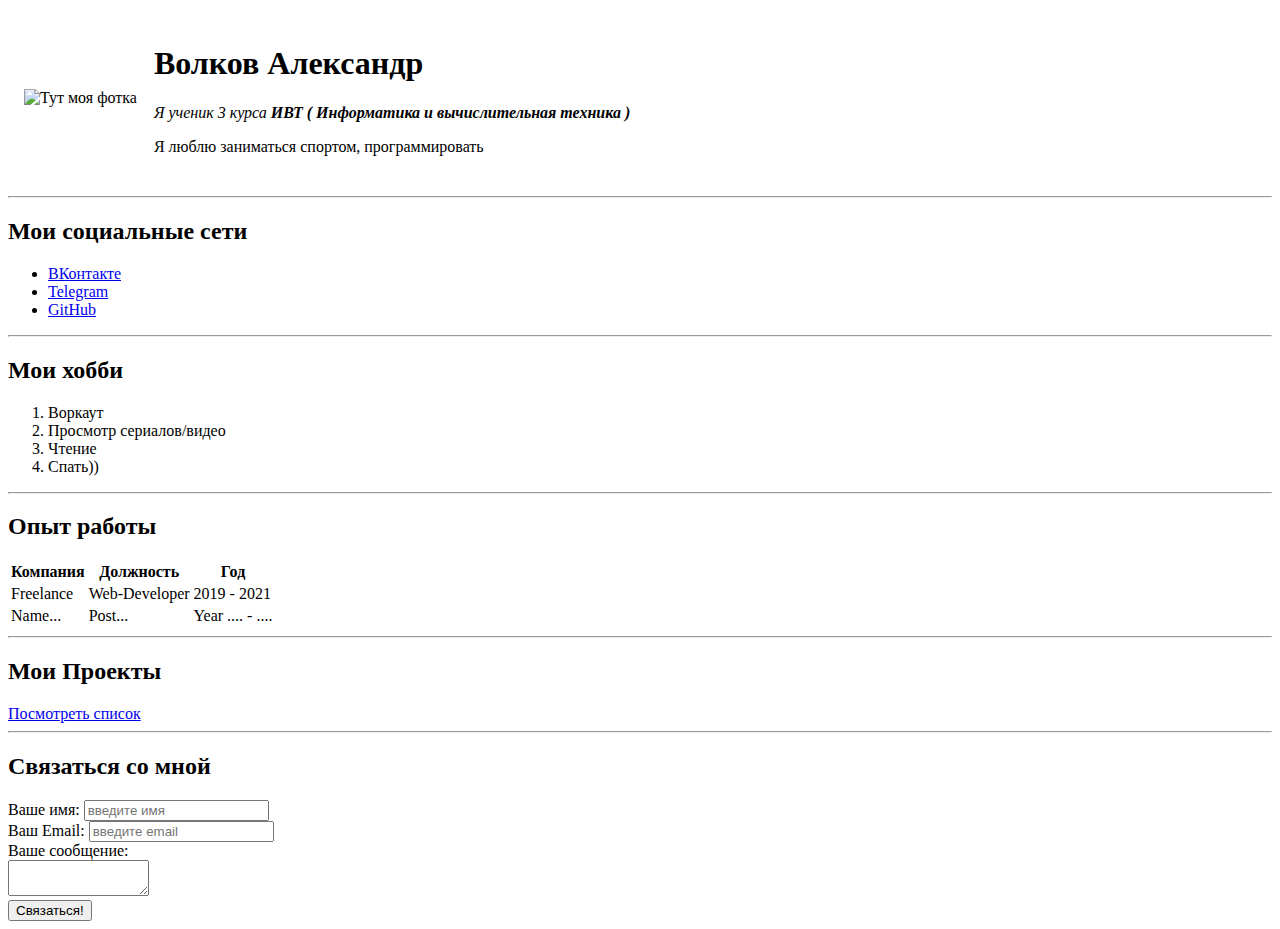
==== index.html @ 48d4feb9 "create cv" ====
<!DOCTYPE html>
<html>
    <head>
        <meta charset="UTF-8">
        <title>Volkov CV</title>
    </head>
    <body>
        <table cellspacing="15">
            <tr>
                <td><img src="/img/ava.jpg" alt="Тут моя фотка" width="200px"></td>
                <td><h1>Волков Александр</h1>
                    <p><em>Я ученик 3 курса <strong>ИВТ ( Информатика и вычислительная техника )</strong></em></p>
                    <p>Я люблю заниматься спортом, программировать</p></td>
            </tr>
        </table>
        
       <hr>

       <h2>Мои социальные сети</h2>
        <ul>
            <li><a href="https://vk.com/alex_w_olf" target="_blank">ВКонтакте</a></li>
            <li><a href="https://t.me/alexw_olf" target="_blank">Telegram</a></li>
            <li><a href="#" target="_blank">GitHub</a></li>
        </ul>

        <hr>

       <h2>Мои хобби</h2>
        <ol>
            <li>Воркаут</li>
            <li>Просмотр сериалов/видео</li>
            <li>Чтение</li>
            <li>Спать))</li>
        </ol>

        <hr>

        <h2>Опыт работы</h2>
        <table>
            <tr>
                <th>Компания</th>
                <th>Должность</th>
                <th>Год</th>
            </tr>
            <tr>
                <td>Freelance</td>
                <td>Web-Developer</td>
                <td>2019 - 2021</td>
            </tr>
            <tr>
                <td>Name...</td>
                <td>Post...</td>
                <td>Year .... - ....</td>
            </tr>
        </table>

        <hr>

        <h2>Мои Проекты</h2>
        <a href="list.html">Посмотреть список</a>

        <hr>
        <h2>Связаться со мной</h2>

        <form action="/">
            <label for="name">Ваше имя:</label>
            <input type="text" id="name" placeholder="введите имя">

            <br>

            <label for="email">Ваш Email:</label>
            <input type="email" id="email" placeholder="введите email">

            <br>

            <label for="text">Ваше сообщение:</label>
            <br>
            <textarea id="text" row="2" cols="15">
            </textarea>

            <br>

            <input type="submit" name="" id="" value="Связаться!">
        </form>
    </body>
</html>
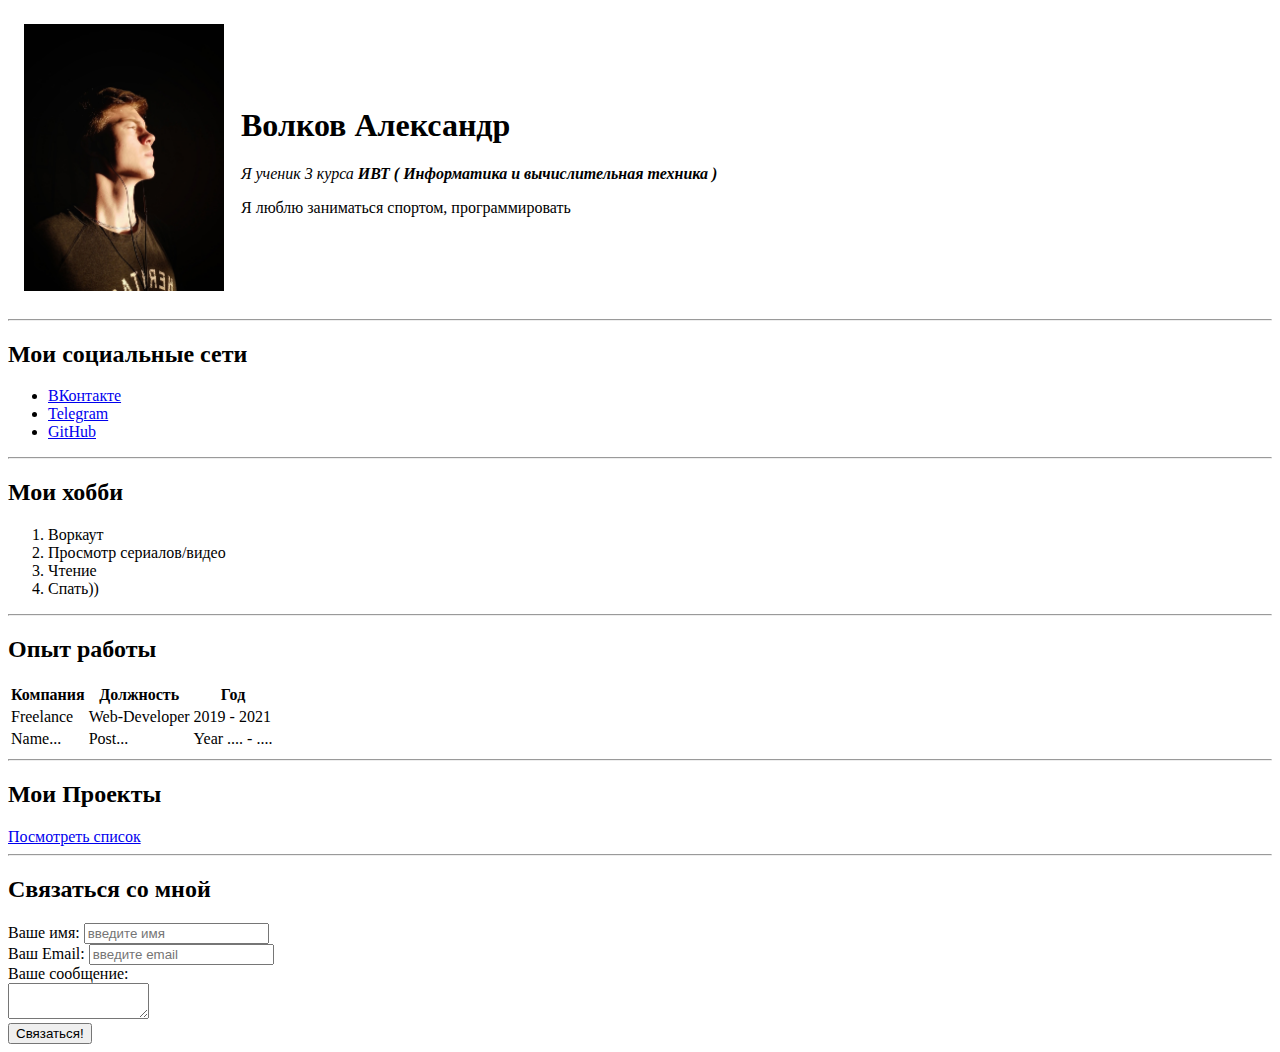
==== commit cce5107b: "Update index.html" ====
--- a/index.html
+++ b/index.html
@@ -7,7 +7,7 @@
     <body>
         <table cellspacing="15">
             <tr>
-                <td><img src="/img/ava.jpg" alt="Тут моя фотка" width="200px"></td>
+                <td><img src="img/ava.jpg" alt="Тут моя фотка" width="200px"></td>
                 <td><h1>Волков Александр</h1>
                     <p><em>Я ученик 3 курса <strong>ИВТ ( Информатика и вычислительная техника )</strong></em></p>
                     <p>Я люблю заниматься спортом, программировать</p></td>
@@ -83,4 +83,4 @@
             <input type="submit" name="" id="" value="Связаться!">
         </form>
     </body>
-</html>+</html>
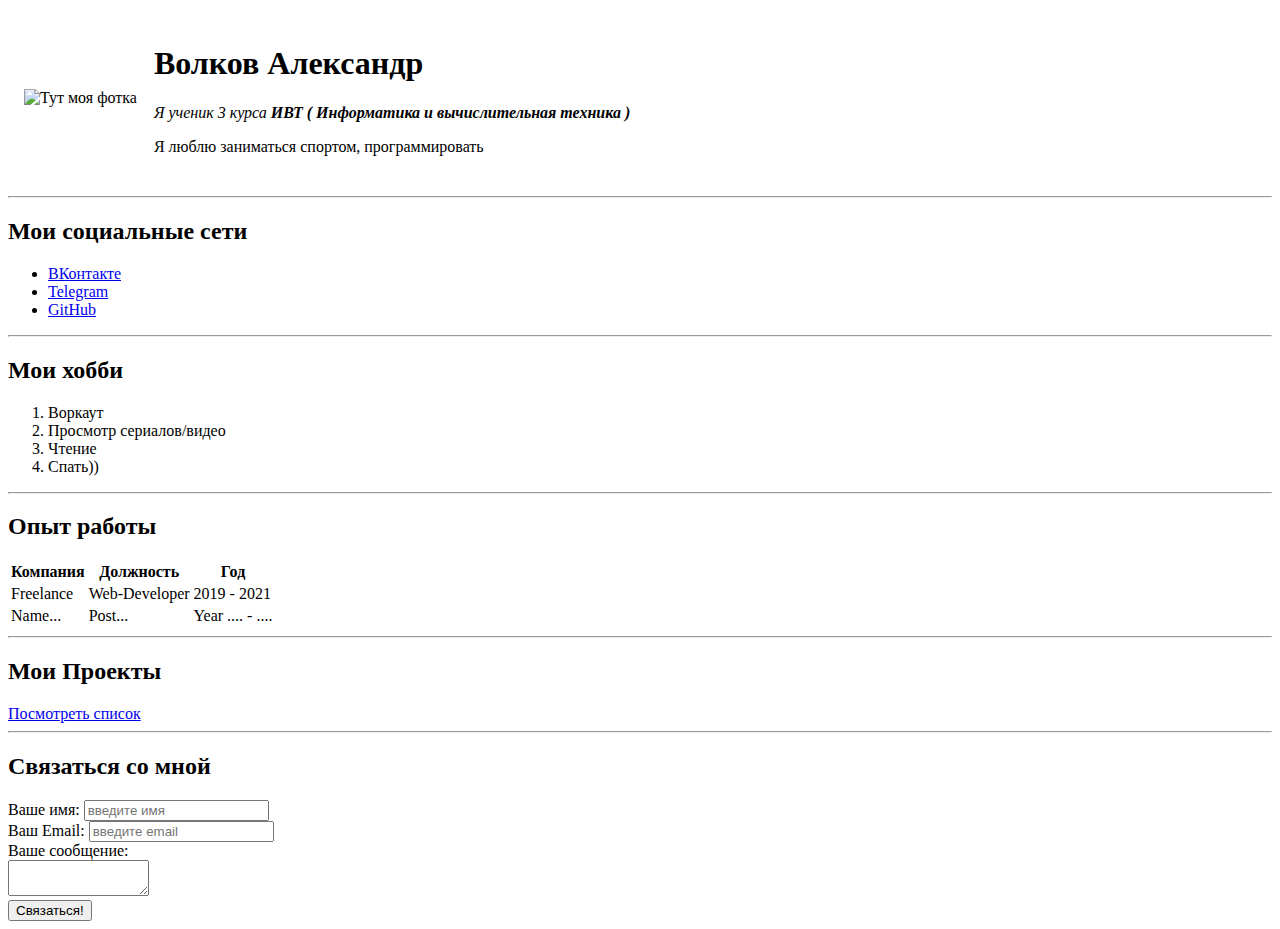
==== commit 9ec9bf07: "Update index.html" ====
--- a/index.html
+++ b/index.html
@@ -7,7 +7,7 @@
     <body>
         <table cellspacing="15">
             <tr>
-                <td><img src="img/ava.jpg" alt="Тут моя фотка" width="200px"></td>
+                <td><img src="ava.jpg" alt="Тут моя фотка" width="200px"></td>
                 <td><h1>Волков Александр</h1>
                     <p><em>Я ученик 3 курса <strong>ИВТ ( Информатика и вычислительная техника )</strong></em></p>
                     <p>Я люблю заниматься спортом, программировать</p></td>
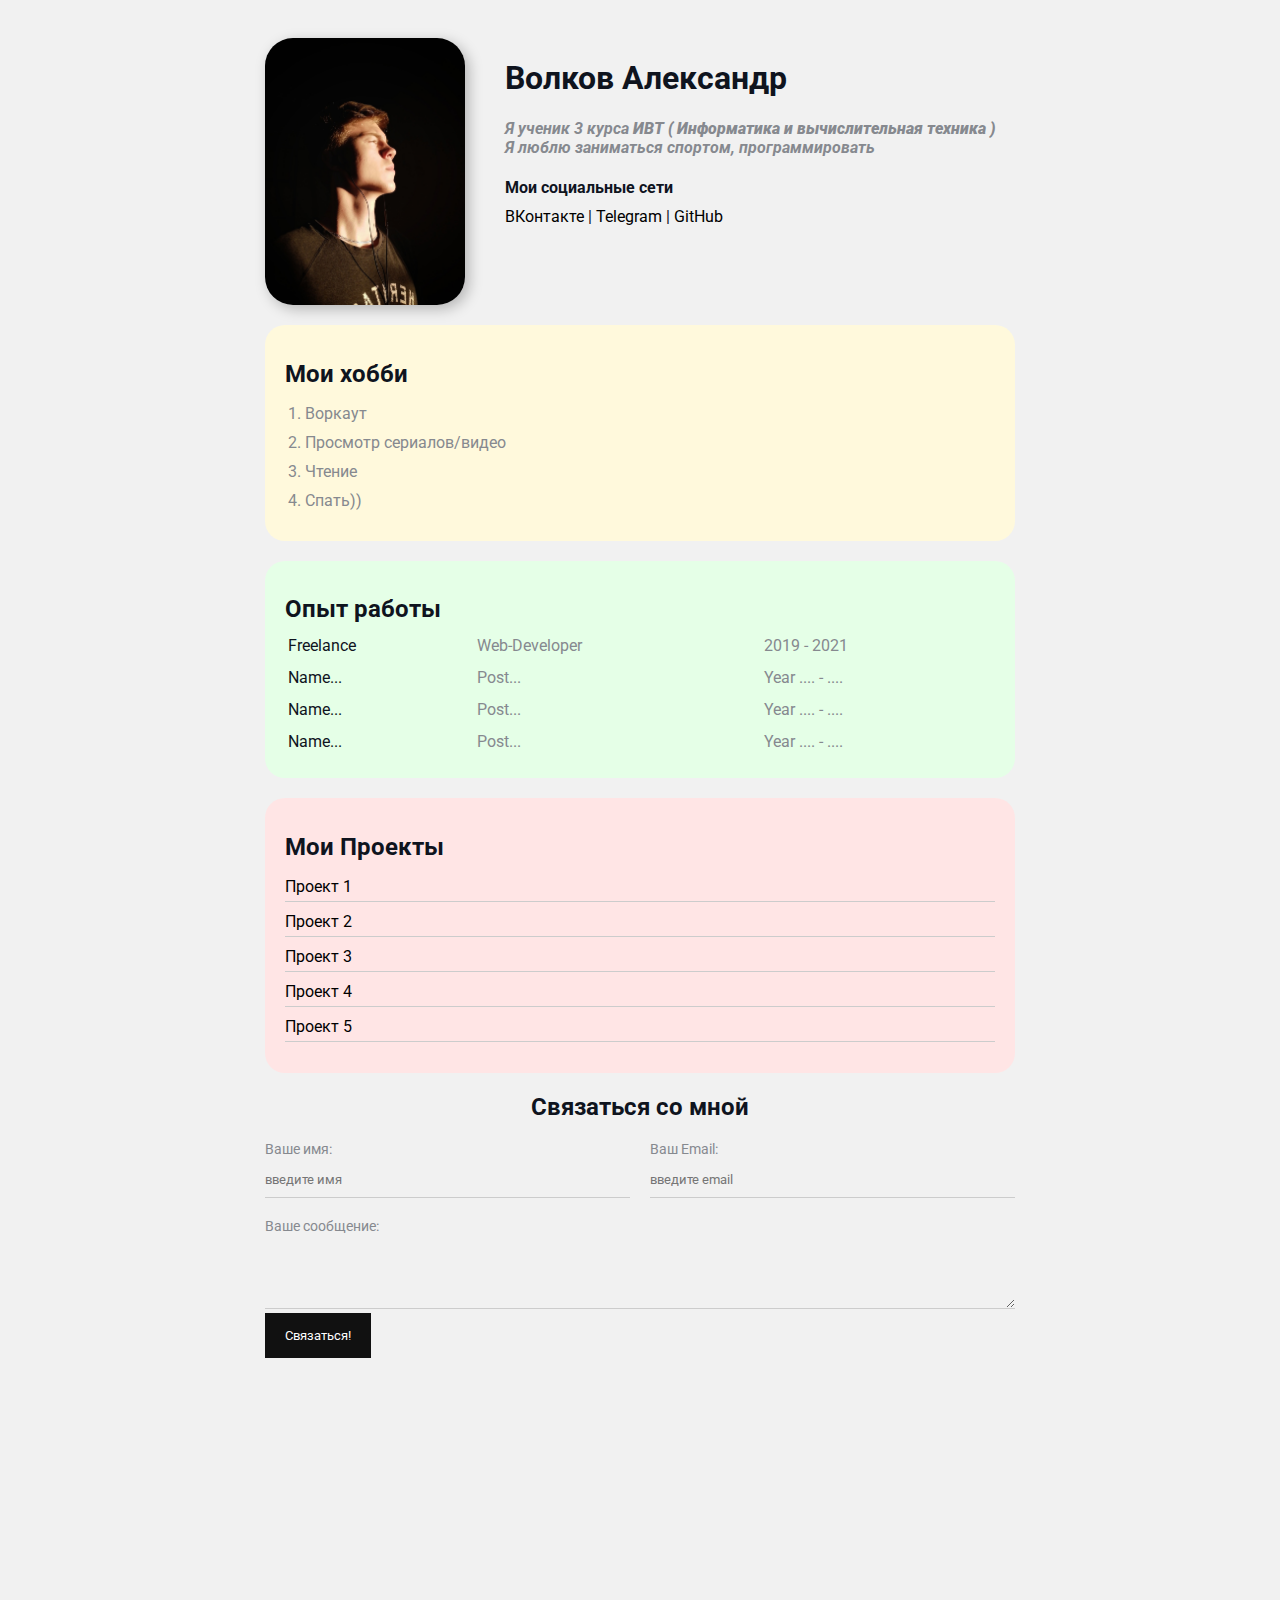
==== commit 1671f3cf: "Add files via upload" ====
--- a/index.html
+++ b/index.html
@@ -3,84 +3,108 @@
     <head>
         <meta charset="UTF-8">
         <title>Volkov CV</title>
+        <link rel="stylesheet" href="style.css">
     </head>
     <body>
-        <table cellspacing="15">
-            <tr>
-                <td><img src="ava.jpg" alt="Тут моя фотка" width="200px"></td>
-                <td><h1>Волков Александр</h1>
-                    <p><em>Я ученик 3 курса <strong>ИВТ ( Информатика и вычислительная техника )</strong></em></p>
-                    <p>Я люблю заниматься спортом, программировать</p></td>
-            </tr>
-        </table>
-        
-       <hr>
+        <div class="container">
+            <div class="info">
+                <img src="ava.jpg" alt="Тут моя фотка" class="avatar">
 
-       <h2>Мои социальные сети</h2>
-        <ul>
-            <li><a href="https://vk.com/alex_w_olf" target="_blank">ВКонтакте</a></li>
-            <li><a href="https://t.me/alexw_olf" target="_blank">Telegram</a></li>
-            <li><a href="#" target="_blank">GitHub</a></li>
-        </ul>
+                <div class="info-text">
+                <h1>Волков Александр</h1>
+                <p>Я ученик 3 курса <strong>ИВТ ( Информатика и вычислительная техника )</strong></p>
+                <p>Я люблю заниматься спортом, программировать</p>
 
-        <hr>
+                <h4>Мои социальные сети</h4>
+                    <a href="https://vk.com/alex_w_olf" target="_blank">ВКонтакте</a>
+                    |
+                    <a href="https://t.me/alexw_olf" target="_blank">Telegram</a>
+                    |
+                    <a href="#" target="_blank">GitHub</a>
+                </div>
+            </div>
 
-       <h2>Мои хобби</h2>
-        <ol>
-            <li>Воркаут</li>
-            <li>Просмотр сериалов/видео</li>
-            <li>Чтение</li>
-            <li>Спать))</li>
-        </ol>
+            <div class="card bg-yellow">
+            <h2>Мои хобби</h2>
+                <ol class="list">
+                    <li>Воркаут</li>
+                    <li>Просмотр сериалов/видео</li>
+                    <li>Чтение</li>
+                    <li>Спать))</li>
+                </ol>
+            </div>
+            
+            <div class="card bg-green">
+                <h2>Опыт работы</h2>
+                <table class="table">
+                    <tr>
+                        <td>Freelance</td>
+                        <td>Web-Developer</td>
+                        <td>2019 - 2021</td>
+                    </tr>
+                    <tr>
+                        <td>Name...</td>
+                        <td>Post...</td>
+                        <td>Year .... - ....</td>
+                    </tr>
+                    <tr>
+                        <td>Name...</td>
+                        <td>Post...</td>
+                        <td>Year .... - ....</td>
+                    </tr>
+                    <tr>
+                        <td>Name...</td>
+                        <td>Post...</td>
+                        <td>Year .... - ....</td>
+                    </tr>
+                </table>
+            </div>
+                
+            <div class="card bg-red">
+                <h2>Мои Проекты</h2>
+                <ul class="link-list">
+                    <li><a href="#" target="_blank">Проект 1</a>
+                    </li>
+                    <li><a href="#" target="_blank">Проект 2</a></li>
+                    <li><a href="#" target="_blank">Проект 3</a></li>
+                    <li><a href="#" target="_blank">Проект 4</a></li>
+                    <li><a href="#" target="_blank">Проект 5</a></li>
+                </ul>
+            </div>
 
-        <hr>
+            <div class="contact">
+                <h2>Связаться со мной</h2>
 
-        <h2>Опыт работы</h2>
-        <table>
-            <tr>
-                <th>Компания</th>
-                <th>Должность</th>
-                <th>Год</th>
-            </tr>
-            <tr>
-                <td>Freelance</td>
-                <td>Web-Developer</td>
-                <td>2019 - 2021</td>
-            </tr>
-            <tr>
-                <td>Name...</td>
-                <td>Post...</td>
-                <td>Year .... - ....</td>
-            </tr>
-        </table>
+                <form action="/">
+            <div class="row">
+                <div class="form-group">
+                    <label for="name">Ваше имя:</label>
+                    <input type="text" id="name" placeholder="введите имя">
+                </div>
 
-        <hr>
+                <div class="form-group">
+                    <label for="email">Ваш Email:</label>
+                    <input type="email" id="email" placeholder="введите email">
+                </div>
+            </div>
+                <div class="form-group">
+                    <label for="text">Ваше сообщение:</label>
+                    <br>
+                    <textarea id="text" row="2" cols="15">
+                    </textarea>
+                </div>
 
-        <h2>Мои Проекты</h2>
-        <a href="list.html">Посмотреть список</a>
+                    <input class="btn" type="submit" name="" id="" value="Связаться!">
+                </form>
+            </div>
+                    <!-- <div class="position">
+                        <div class="box">
+            
+                        </div>
+                    </div> -->
+        </div>
 
-        <hr>
-        <h2>Связаться со мной</h2>
+        <div style="margin-bottom: 500px"></div>
 
-        <form action="/">
-            <label for="name">Ваше имя:</label>
-            <input type="text" id="name" placeholder="введите имя">
-
-            <br>
-
-            <label for="email">Ваш Email:</label>
-            <input type="email" id="email" placeholder="введите email">
-
-            <br>
-
-            <label for="text">Ваше сообщение:</label>
-            <br>
-            <textarea id="text" row="2" cols="15">
-            </textarea>
-
-            <br>
-
-            <input type="submit" name="" id="" value="Связаться!">
-        </form>
     </body>
-</html>
+</html>--- a/style.css
+++ b/style.css
@@ -0,0 +1,241 @@
+@import url('https://fonts.googleapis.com/css2?family=Roboto&display=swap');
+
+/* * {
+    padding: 0;
+    margin: 0;
+} */
+
+body {
+    background-color: #f1f1f1;
+    color: #0f141e;
+
+    font-size: 16px;
+    font-weight: normal;
+    font-family: 'Roboto', sans-serif;
+
+    /* font: normal 16px 'Roboto', sans-serif ; */
+
+    /* font-family: 'Lucida Sans', 'Lucida Sans Regular', 'Lucida Grande', 'Lucida Sans Unicode', Geneva, Verdana, sans-serif; */
+}
+
+/* Box model */
+.container {
+    max-width: 750px;
+    margin: auto;
+    padding-top: 30px;
+}
+
+a {
+    color: black;
+    text-decoration: none;
+}
+
+a:hover{
+    text-decoration: underline;
+}
+
+a:active {
+    color:blue;
+}
+
+a:visited {
+    color: grey;
+}
+
+.avatar {
+    width: 200px;
+    border-radius: 28px;
+    box-shadow: 4px 4px 14px rgba(0, 0, 0, 0.25);
+}
+
+.info {
+    display: flex;
+    margin-bottom: 20px;
+}
+
+@media (max-width: 700px) {
+    .info {
+    text-align: center;
+     display: block;
+    }
+}
+
+.info-text {
+    margin-left: 40px;
+}
+
+.info-text h4 {
+    margin-bottom: 10px;
+}
+
+.info p {
+    color: #86898f;
+    margin: 0;
+    font-style: italic;
+    font-weight: bold;
+    text-decoration: none;
+    /* text-transform: uppercase; */
+    /* letter-spacing: 5px; */
+    /* word-spacing: 42px; */
+}
+
+
+/* .social {
+    background: green; */
+    /* padding: 15px; */
+    /* padding: 15px 40px; */
+    /* padding: 15px 20px 25px 30px; */
+    /* padding-top: 15px;
+    padding-right: 20px;
+    padding-bottom: 25px;
+    padding-left: 30px;
+    margin: 5px;
+
+    border: 5px solid red;
+    border-bottom-style: dotted;
+    border-top-width: 15px;
+    border-right-color: blue;
+} */
+
+/* .box-model > div {
+    float: left;
+    background-color: black;
+    width: 25%;
+    border: 4px solid red;
+    height: 200px;
+    box-sizing: border-box;
+} */
+
+.bg-yellow {
+    background-color: #fff9dc;
+}
+
+.bg-green {
+    background-color: #e5ffe7;
+}
+
+.bg-red {
+    background-color: #ffe5e5;
+}
+
+.card {
+    padding: 15px 20px;
+    margin-bottom: 20px;
+    border-radius: 20px;
+}
+
+.card h2 {
+    margin-bottom: 10px;
+}
+
+.list {
+    padding: 0 20px;
+    /* list-style: none; */
+}
+
+.list li {
+    color: #86898f;
+    margin-bottom: 10px;
+    /* border-bottom: 1px solid grey; */
+}
+
+.table {
+    width: 100%;
+}
+
+.table td {
+    padding-bottom: 10px;
+}
+
+.table td:nth-child(2),
+.table td:nth-child(3) {
+    color: #86898f;
+}
+
+/* .table tr:nth-child(even) {
+    background-color: red;
+} */
+
+.link-list {
+    list-style: none;
+    padding: 0;
+}
+
+/* .link-list li::before {
+    content: 'Project: ';
+} */
+
+.link-list li {
+    margin-bottom: 10px;
+    padding-bottom: 5px;
+    border-bottom: 1px solid #CCC;
+}
+
+.contact h2 {
+    text-align: center;
+}
+
+.form-group label {
+    display: block;
+    font-size: 14px;
+    color:#86898f;
+}
+
+.form-group input, .form-group textarea {
+    width: 100%;
+    box-sizing: border-box;
+    border: none;
+    background-color: transparent;
+    border-bottom: 1px solid #CCC;
+    color: #000;
+    padding: 15px 0 10px;
+    outline: none;
+    font-family: inherit;
+}
+
+.row {
+    display: flex;
+    margin-bottom: 20px;
+}
+
+.row > .form-group {
+    width: 50%;
+}
+
+.row > .form-group:first-child {
+    margin-right: 20px;
+}
+
+.btn {
+    background-color: #111;
+    color: white;
+    padding: 15px 20px;
+    border: none;
+    font-family: inherit;
+    cursor: pointer;
+}
+
+.btn:hover {
+    opacity: 0.9;
+}
+
+/* Position */
+
+/* .position {
+    position: relative;
+    border: 4px solid black;
+    margin-top: 40px;
+    padding: 20px;
+    height: 300px;
+}
+
+.box {
+    position: fixed; */
+    /* left: 20px; */
+    /* bottom: 150px; */
+    /* right: 50px;
+    bottom: 50px;
+    width: 50px;
+    height: 50px;
+    background-color: lightcoral;
+} */